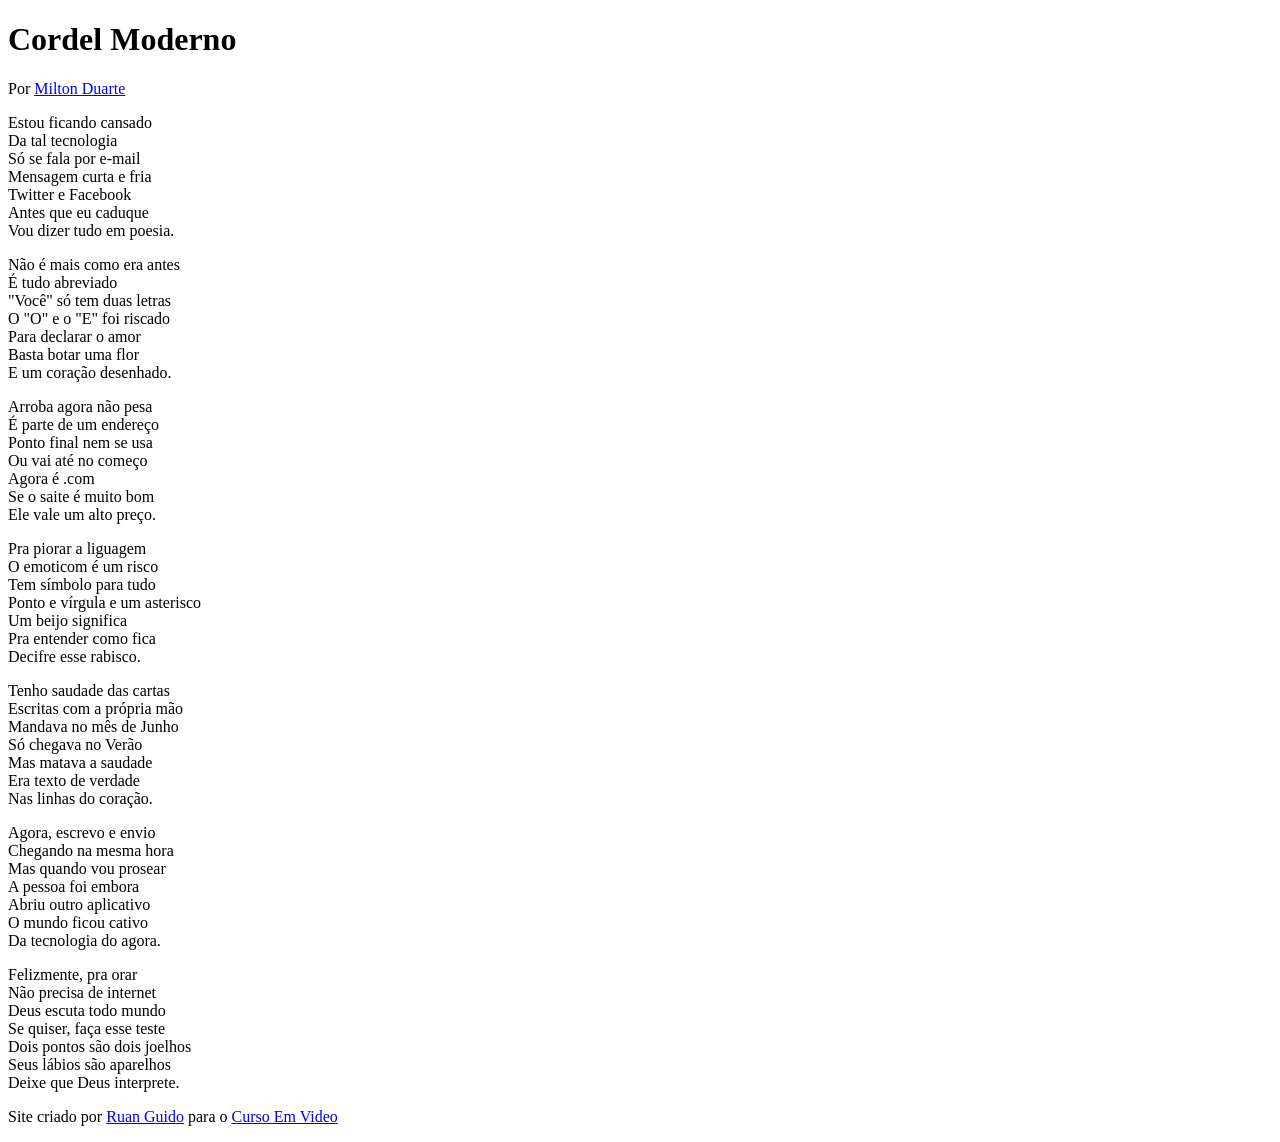
==== Desafios/d12/index.html @ 1359a440 "Create index.html" ====
<!DOCTYPE html>
<html lang="pt-br">
<head>
    <meta charset="UTF-8">
    <meta name="viewport" content="width=device-width, initial-scale=1.0">
    <title>Corel Moderno</title>
</head>
<body>
    <header>
        <h1>
            Cordel Moderno
        </h1>
        <p>Por <a href="https://www.recantodasletras.com.br/poesias/3186743" target="_blank">Milton Duarte</a>
        </p>
    </header>

    <section>
        <p>
            Estou ficando cansado <br>
            Da tal tecnologia <br>
            Só se fala por e-mail <br>
            Mensagem curta e fria <br>
            Twitter e Facebook <br>
            Antes que eu caduque <br>
            Vou dizer tudo em poesia.
        </p>
    </section>

    <section>
        <p>
            Não é mais como era antes <br>
            É tudo abreviado <br>
            "Você" só tem duas letras <br>
            O "O" e o "E" foi riscado <br>
            Para declarar o amor <br>
            Basta botar uma flor <br>
            E um coração desenhado.
        </p>
    </section>

    <section>
        <p>
            Arroba agora não pesa <br>
            É parte de um endereço <br>
            Ponto final nem se usa <br>
            Ou vai até no começo <br>
            Agora é .com <br>
            Se o saite é muito bom <br>
            Ele vale um alto preço. <br>
        </p>

        <p>
            Pra piorar a liguagem <br>
            O emoticom é um risco <br>
            Tem símbolo para tudo <br>
            Ponto e vírgula e um asterisco <br>
            Um beijo significa <br>
            Pra entender como fica <br>
            Decifre esse rabisco.
        </p>
        
    </section>

    <section>
        <p>
            Tenho saudade das cartas <br>
            Escritas com a própria mão <br>
            Mandava no mês de Junho <br>
            Só chegava no Verão <br>
            Mas matava a saudade <br>
            Era texto de verdade <br>
            Nas linhas do coração.
        </p>
    </section>

    <section>
        <p>
            Agora, escrevo e envio <br>
            Chegando na mesma hora <br>
            Mas quando vou prosear <br>
            A pessoa foi embora <br>
            Abriu outro aplicativo <br>
            O mundo ficou cativo <br>
            Da tecnologia do agora. <br>
        </p>

        <p>
            Felizmente, pra orar <br>
            Não precisa de internet <br>
            Deus escuta todo mundo <br>
            Se quiser, faça esse teste <br>
            Dois pontos são dois joelhos <br>
            Seus lábios são aparelhos <br>
            Deixe que Deus interprete.
        </p>
    </section>
    
    <footer>
        <p>Site criado por <a href="https://github.com/ruanguido11?tab=repositories" target="_blank">Ruan Guido</a> para o <a href="https://www.cursoemvideo.com" target="_blank">Curso Em Video</a></p>
    </footer>
</body>
</html>
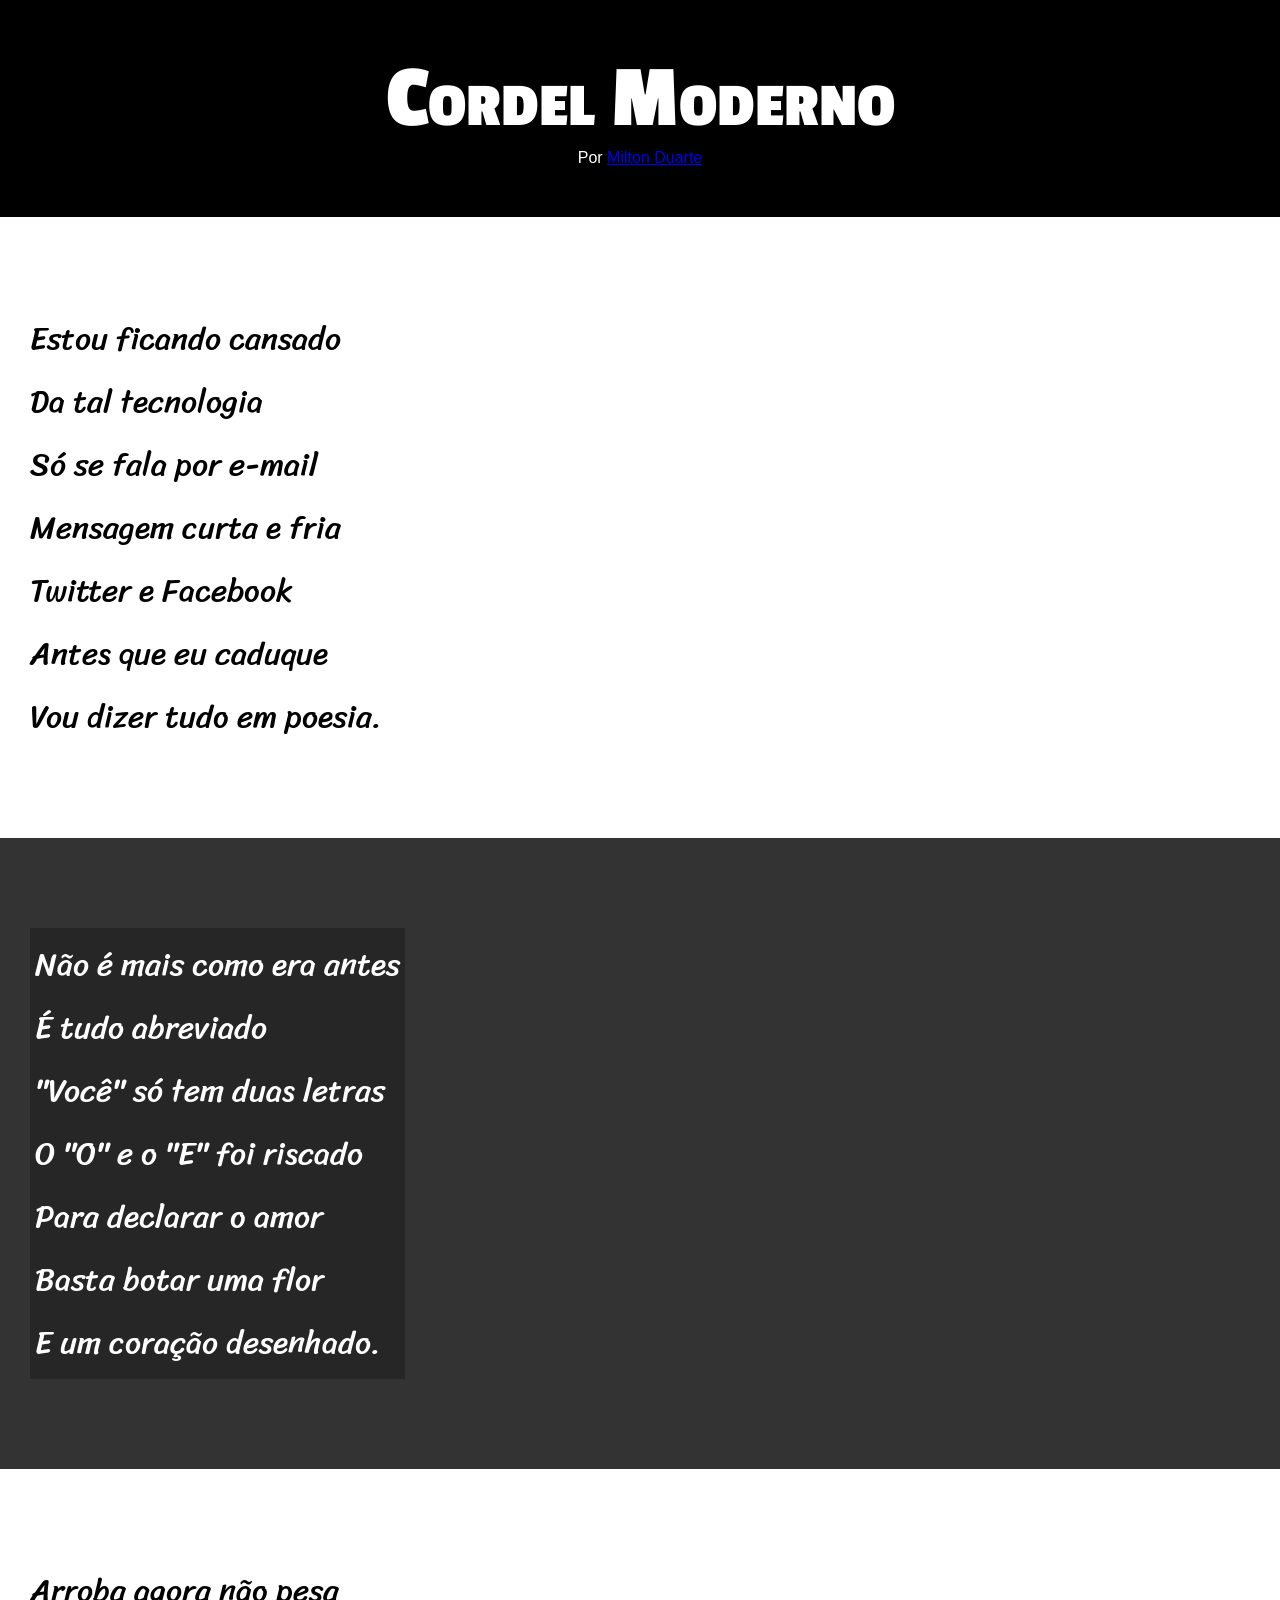
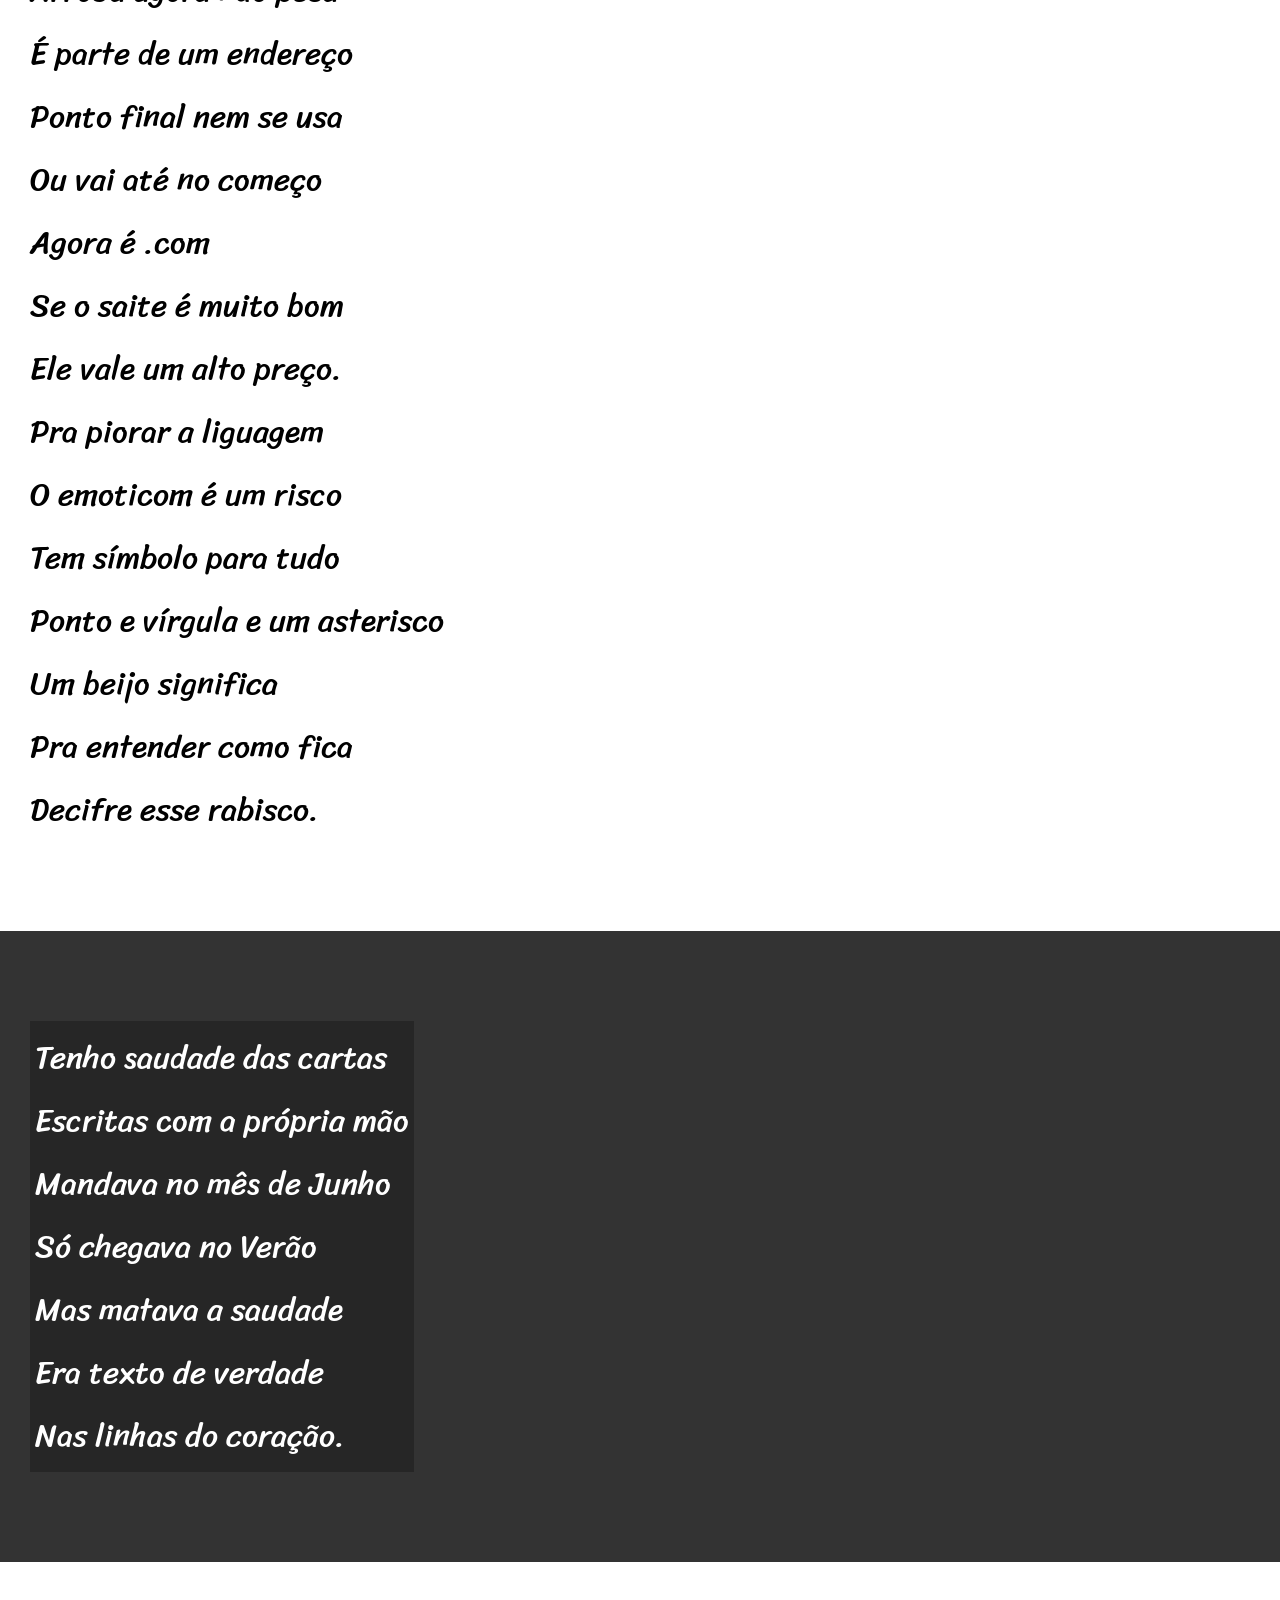
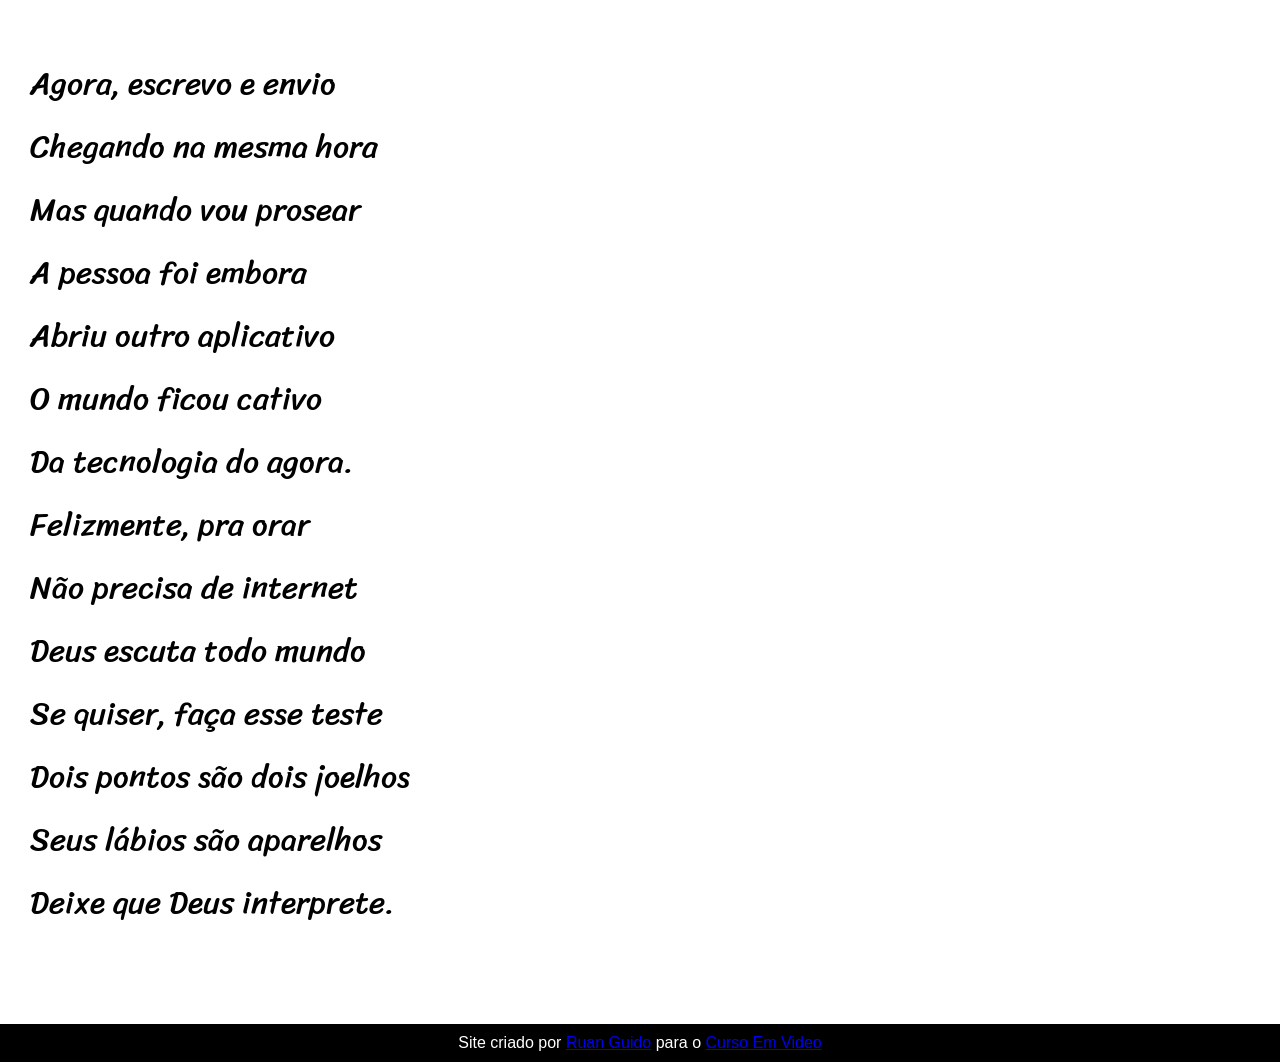
==== commit fad97c28: "site" ====
--- a/Desafios/d12/index.html
+++ b/Desafios/d12/index.html
@@ -4,6 +4,7 @@
     <meta charset="UTF-8">
     <meta name="viewport" content="width=device-width, initial-scale=1.0">
     <title>Corel Moderno</title>
+    <link rel="stylesheet" href="estilo/style.css">
 </head>
 <body>
     <header>
@@ -14,7 +15,7 @@
         </p>
     </header>
 
-    <section>
+    <section class="normal">
         <p>
             Estou ficando cansado <br>
             Da tal tecnologia <br>
@@ -26,7 +27,7 @@
         </p>
     </section>
 
-    <section>
+    <section class="imagem">
         <p>
             Não é mais como era antes <br>
             É tudo abreviado <br>
@@ -38,7 +39,7 @@
         </p>
     </section>
 
-    <section>
+    <section class="normal">
         <p>
             Arroba agora não pesa <br>
             É parte de um endereço <br>
@@ -61,7 +62,7 @@
         
     </section>
 
-    <section>
+    <section class="imagem">
         <p>
             Tenho saudade das cartas <br>
             Escritas com a própria mão <br>
@@ -73,7 +74,7 @@
         </p>
     </section>
 
-    <section>
+    <section class="normal">
         <p>
             Agora, escrevo e envio <br>
             Chegando na mesma hora <br>
--- a/Desafios/d12/estilo/style.css
+++ b/Desafios/d12/estilo/style.css
@@ -0,0 +1,78 @@
+@charset "UTF-8";
+
+@import url('https://fonts.googleapis.com/css2?family=Bebas+Neue&family=Passion+One:wght@400;700;900&display=swap');
+
+
+@import url('https://fonts.googleapis.com/css2?family=Bebas+Neue&family=Passion+One:wght@400;700;900&family=Sriracha&display=swap');
+
+
+:root{
+    ---fonte1: Verdana, Geneva, Tahoma, sans-serif;
+    ---fonte2: 'Passion One', cursive;
+    ---fonte3: 'Sriracha', cursive;
+}
+
+* {
+    margin: 0px;
+    padding: 0px;
+    font-size: 1em;
+}
+
+html, body {
+    min-height: 100vh;
+    background-color: darkgray;
+    font-family: var(---fonte1);
+}
+
+header {
+    background-color: black;
+    color: white;
+    text-align: center;
+}
+
+header > h1 {
+    padding-top: 50px;
+    font-variant: small-caps;
+    font-family: var(---fonte2);
+    font-size: 10vh;
+}
+
+header > p {
+    padding-bottom: 50px;
+}
+
+header a:hover , footer a:hover {
+    text-decoration: underline;
+}
+
+section {
+    padding-top: 10vh;
+    padding-bottom: 10vh;
+    line-height: 2em;
+    padding-left: 30px;
+    font-family: var(---fonte3);
+    font-size: 3.5vh;
+}
+
+section.normal {
+    background-color: white;
+    color: black;
+}
+
+section.imagem {
+    background-color: rgb(51, 51, 51);
+    color: white;
+}
+
+section.imagem > p {
+    display: inline-block;
+    padding: 5px;
+    background-color: rgb(0, 0, 0, 0.253);
+}
+
+footer {
+    background-color: black;
+    color: white;
+    text-align: center;
+    padding: 10px;
+}
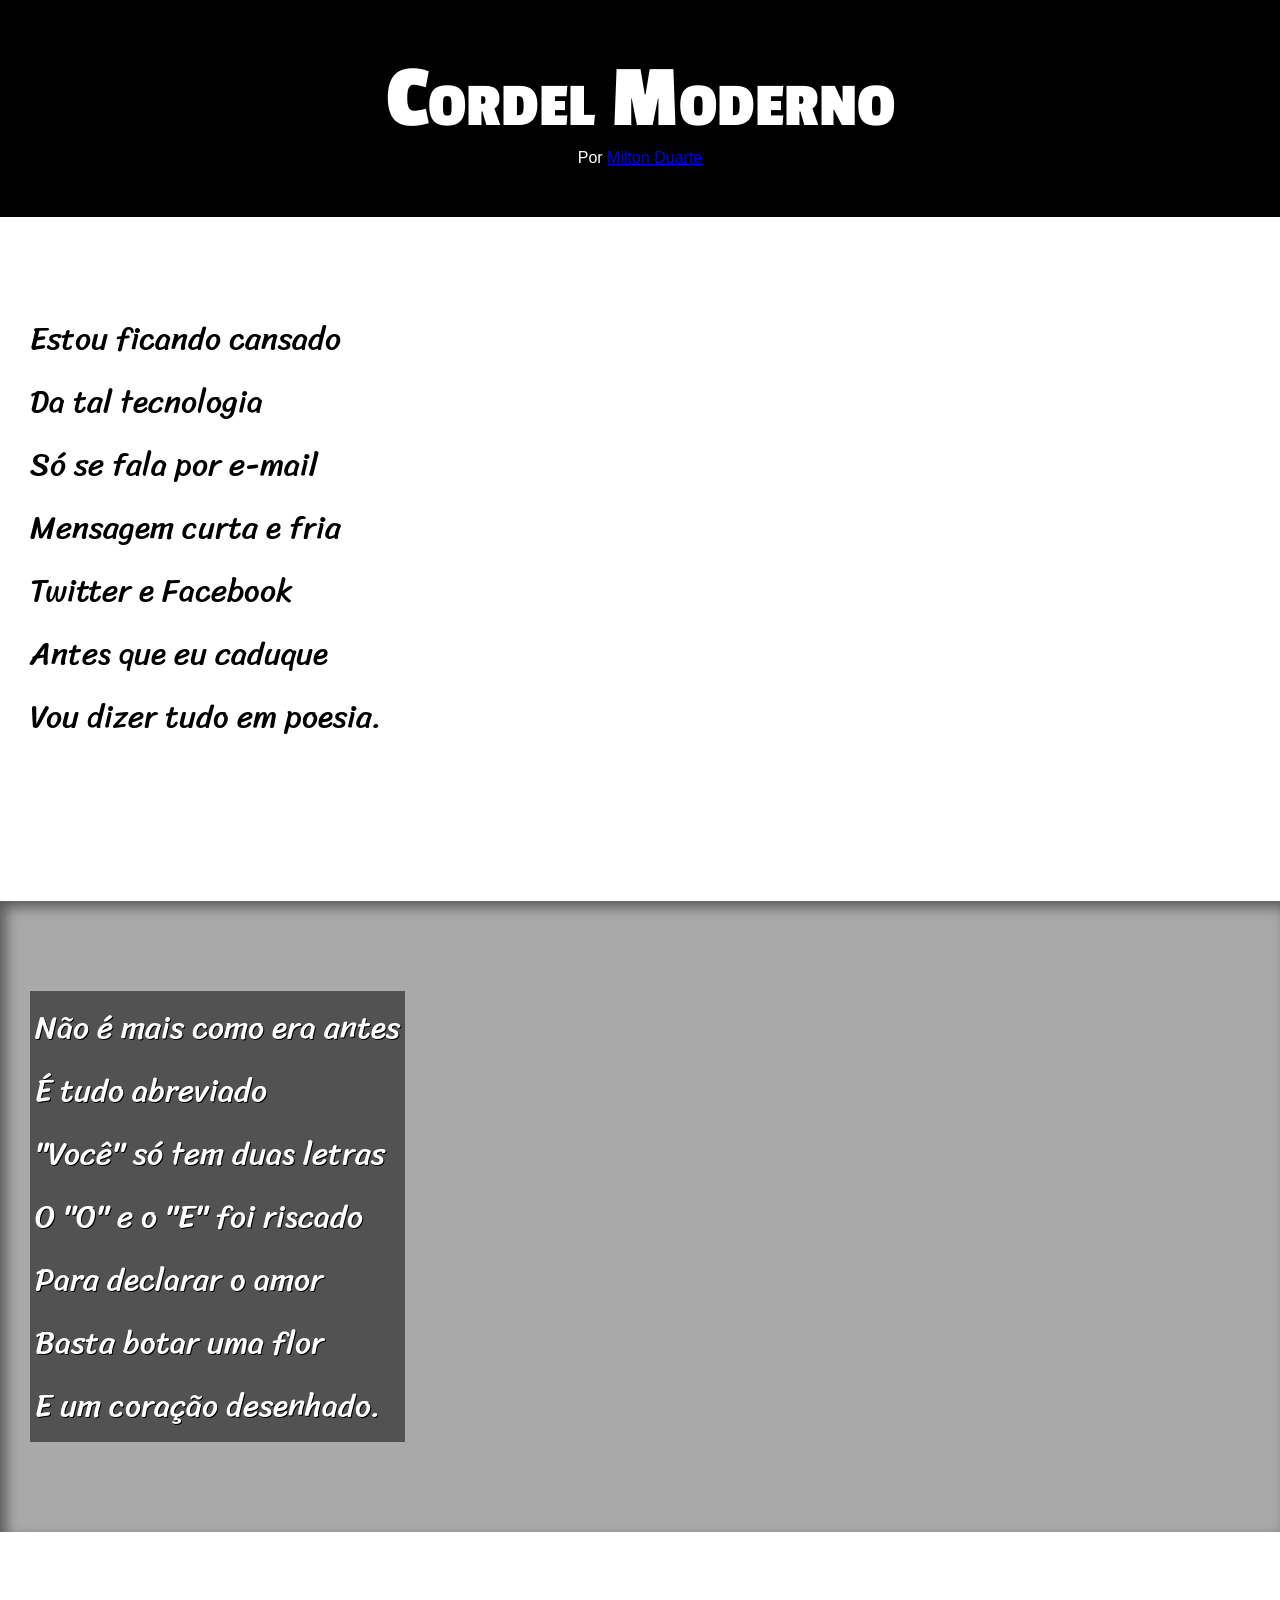
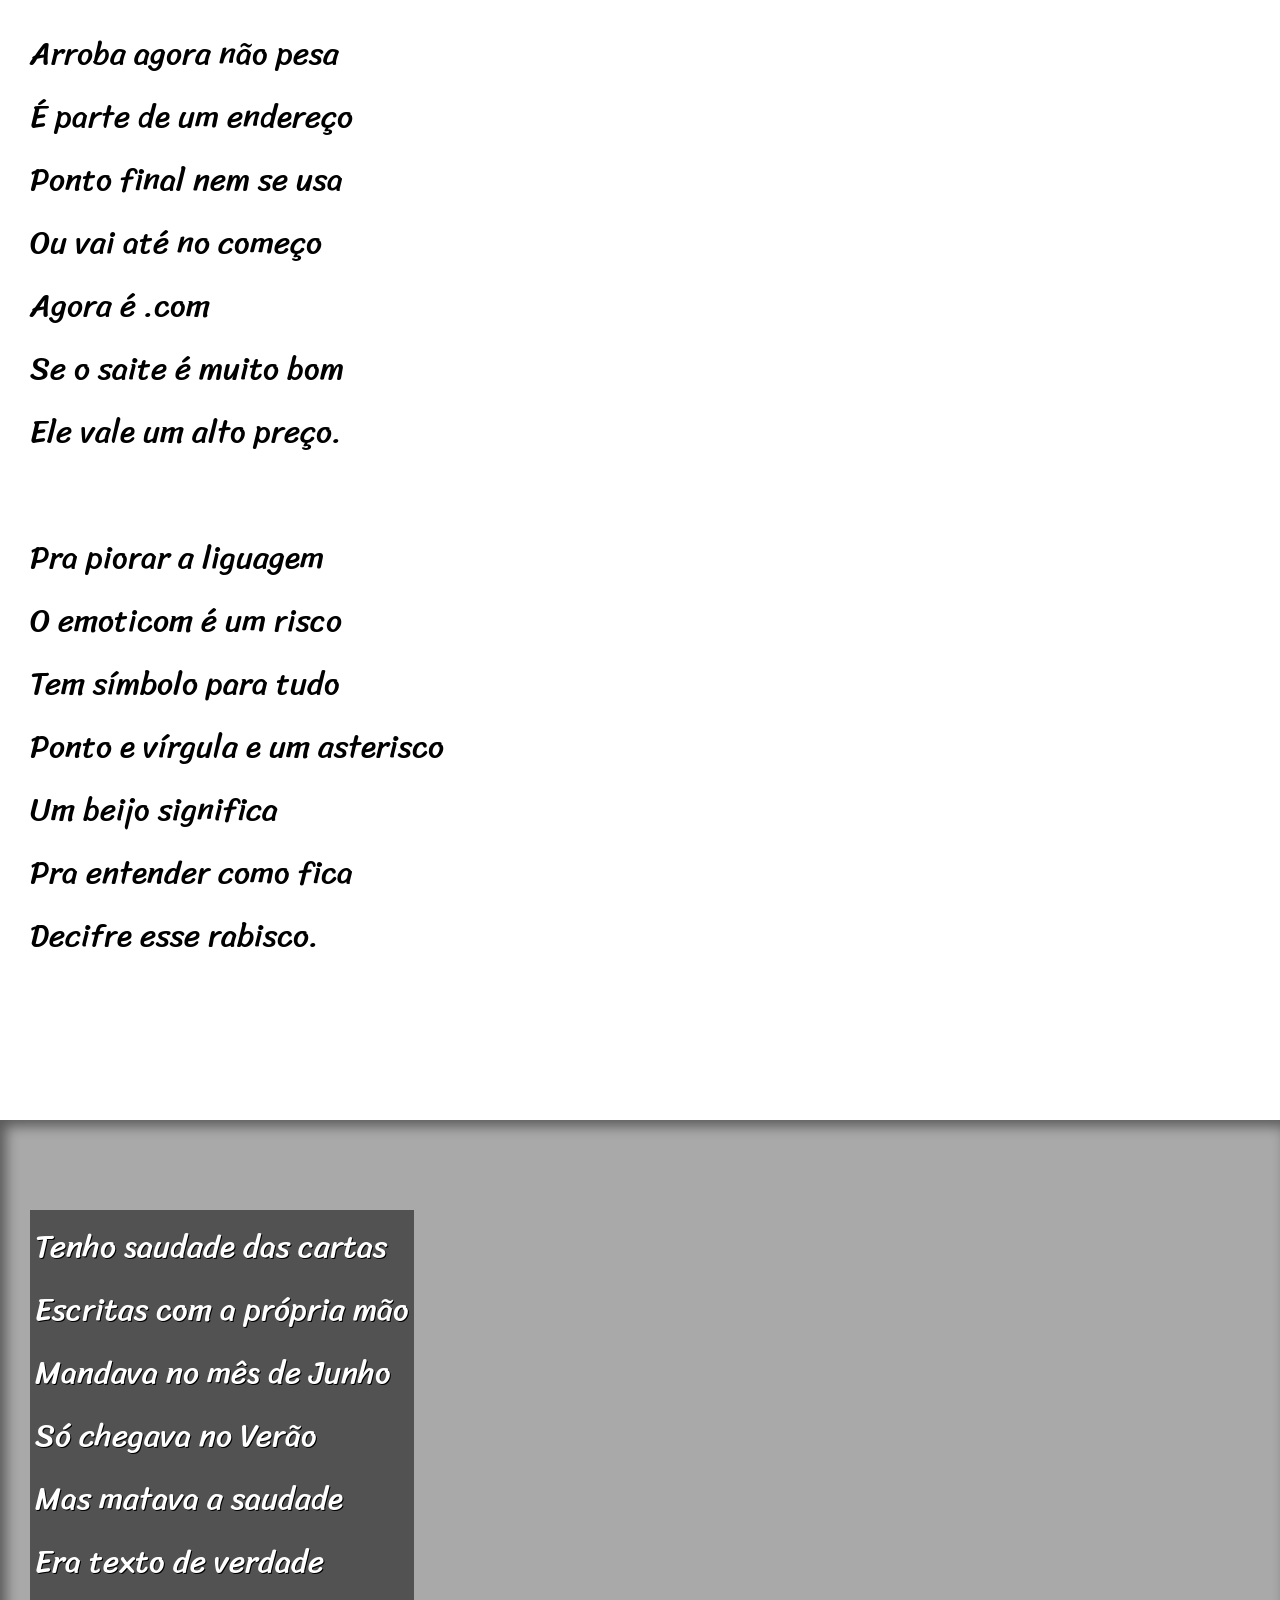
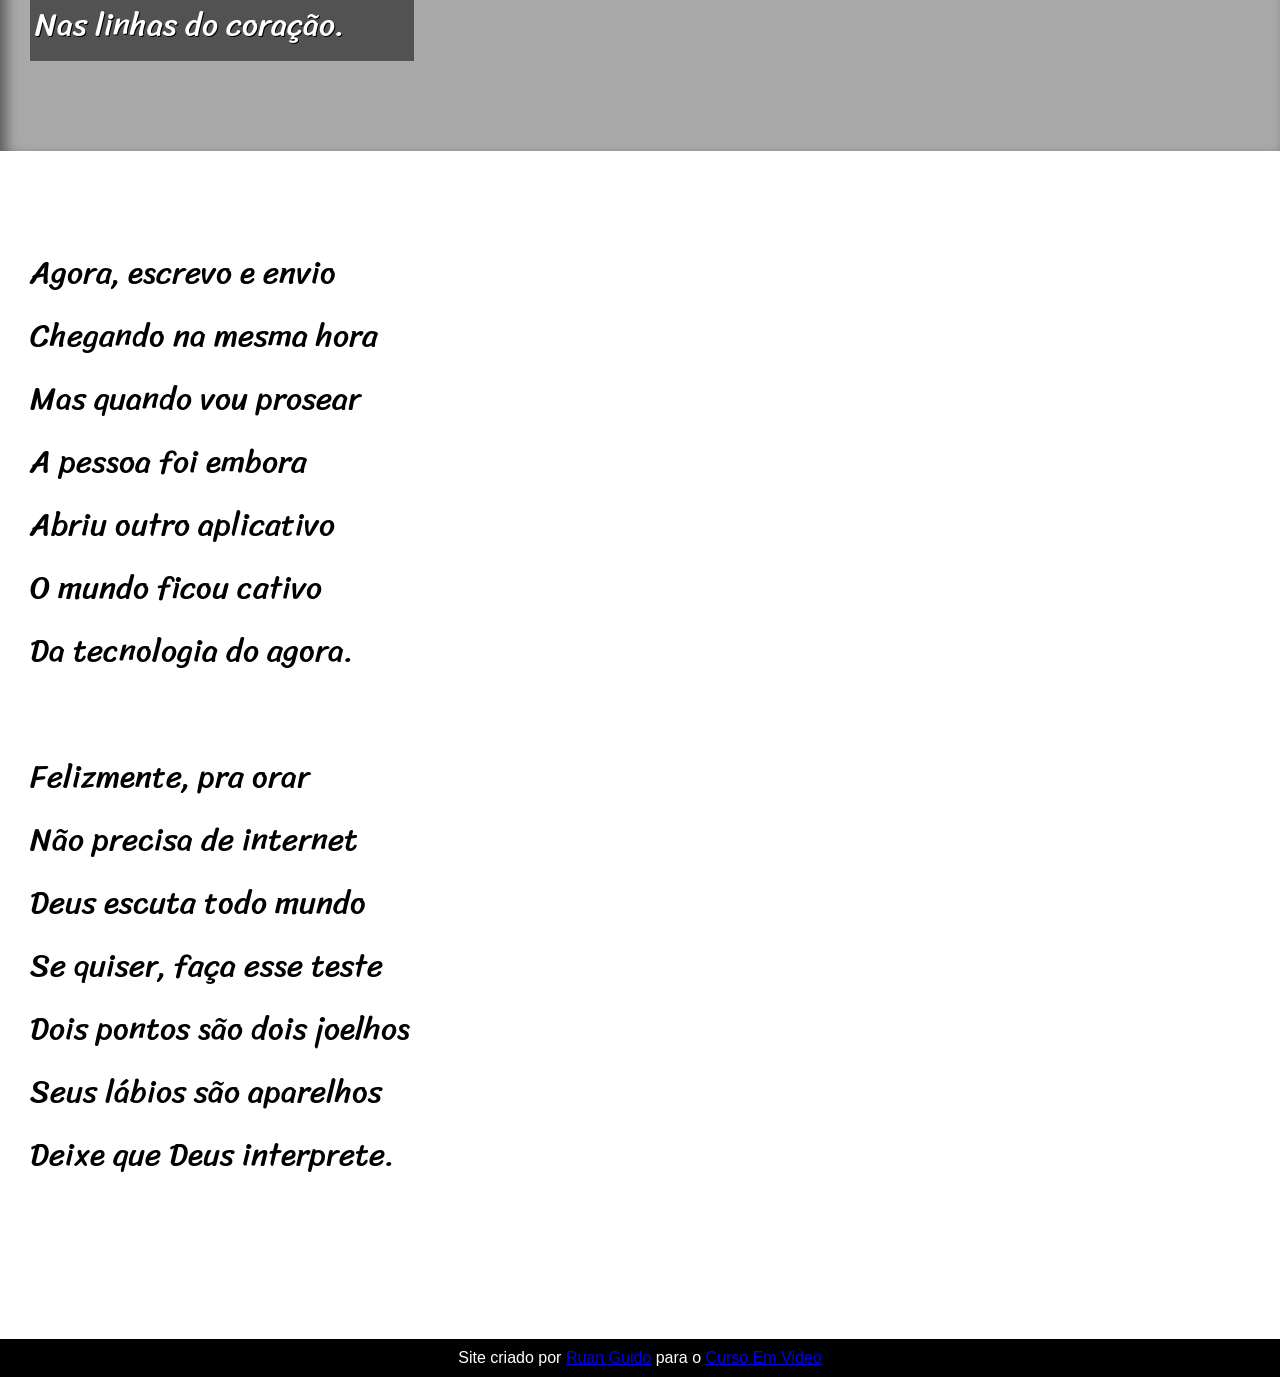
==== commit 87c650fa: "atu" ====
--- a/Desafios/d12/index.html
+++ b/Desafios/d12/index.html
@@ -27,7 +27,7 @@
         </p>
     </section>
 
-    <section class="imagem">
+    <section class="imagem" id="img01">
         <p>
             Não é mais como era antes <br>
             É tudo abreviado <br>
@@ -62,7 +62,7 @@
         
     </section>
 
-    <section class="imagem">
+    <section class="imagem" id="img02">
         <p>
             Tenho saudade das cartas <br>
             Escritas com a própria mão <br>
--- a/Desafios/d12/estilo/style.css
+++ b/Desafios/d12/estilo/style.css
@@ -54,6 +54,10 @@
     font-size: 3.5vh;
 }
 
+section > p {
+    padding-bottom: 2em;
+}
+
 section.normal {
     background-color: white;
     color: black;
@@ -62,12 +66,25 @@
 section.imagem {
     background-color: rgb(51, 51, 51);
     color: white;
+    box-shadow: inset 6px 6px 13px 0px rgba(0, 0, 0, 0.473);
+    background-size: cover;
+    background-attachment: fixed;
 }
 
 section.imagem > p {
     display: inline-block;
     padding: 5px;
-    background-color: rgb(0, 0, 0, 0.253);
+    background-color: rgb(0, 0, 0, 0.514);
+    text-shadow: 1px 1px 0px black;
+}
+
+section#img01 {
+    background-image: url('../imagens/background001.jpg');
+    background-position: right center;
+}
+
+section#img02 {
+    background-image: url('../imagens/background002.jpg');
 }
 
 footer {
